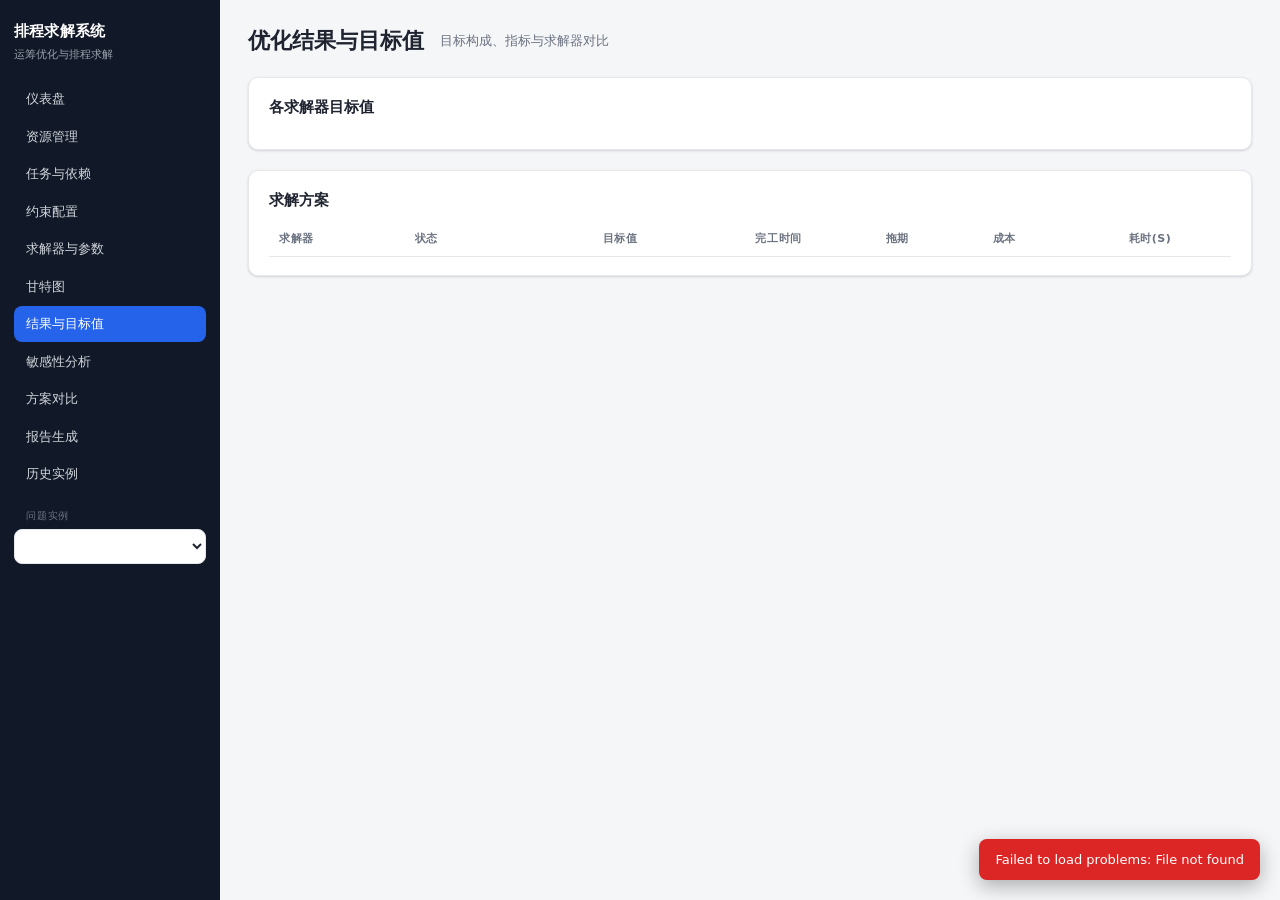
==== frontend/results.html @ e5c1f8a2 "Initial commit" ====
<!doctype html>
<html lang="zh-CN">
<head>
<meta charset="utf-8">
<meta name="viewport" content="width=device-width, initial-scale=1">
<title>结果与目标值 — 排程求解系统</title>
<link rel="stylesheet" href="css/style.css">
</head>
<body>
<div class="app">
  <aside class="sidebar">
    <div class="brand">排程求解系统</div>
    <div class="brand-sub">运筹优化与排程求解</div>
    <nav id="nav"></nav>
    <div class="section-label">问题实例</div>
    <select id="problem-picker"></select>
  </aside>
  <main class="main">
    <div class="page-head">
      <h1>优化结果与目标值</h1>
      <span class="sub">目标构成、指标与求解器对比</span>
    </div>

    <div class="card">
      <h2>各求解器目标值</h2>
      <div class="chart-wrap" id="obj-chart"></div>
    </div>

    <div class="card">
      <h2>求解方案</h2>
      <table><thead><tr>
        <th>求解器</th><th>状态</th><th class="num">目标值</th><th class="num">完工时间</th>
        <th class="num">拖期</th><th class="num">成本</th><th class="num">耗时(s)</th><th></th>
      </tr></thead><tbody id="rows"></tbody></table>
    </div>

    <div class="card" id="detail-card" style="display:none">
      <h2 id="detail-title">方案详情</h2>
      <div class="grid cols-4" id="detail-stats"></div>
      <div class="grid cols-2 mt">
        <div><h3>目标构成</h3><div class="chart-wrap" id="comp-chart"></div></div>
        <div><h3>资源利用率</h3><table><thead><tr><th>资源</th><th class="num">利用率</th></tr></thead>
          <tbody id="util-rows"></tbody></table></div>
      </div>
      <h3>任务安排</h3>
      <table><thead><tr><th>任务</th><th class="num">开始</th><th class="num">结束</th><th>资源</th></tr></thead>
        <tbody id="detail-assign"></tbody></table>
    </div>
  </main>
</div>
<script src="js/common.js"></script>
<script src="js/charts.js"></script>
<script>
let problem = null;
let solutions = [];
let selectedId = null;

initSidebar('results.html');

async function load() {
  const id = currentProblemId();
  if (!id) return;
  problem = await api('/problems/' + id);
  await loadSolutions();
}

async function loadSolutions() {
  const r = await api(`/problems/${problem.id}/solutions`);
  solutions = r.solutions;
  renderTable();
  renderObjectiveChart();
}

function renderTable() {
  document.getElementById('rows').innerHTML = solutions.map(s => `
    <tr style="cursor:pointer" onclick="showDetail('${s.id}')">
      <td>${escapeHtml(solverLabel(s.solver))}</td>
      <td>${statusBadge(s.status)}</td>
      <td class="num"><b>${fmt(s.objective_value)}</b></td>
      <td class="num">${fmt(s.makespan)}</td>
      <td class="num">${fmt(s.metrics?.total_tardiness)}</td>
      <td class="num">${fmt(s.metrics?.resource_cost)}</td>
      <td class="num">${fmt(s.solve_time)}</td>
      <td><button class="btn sm" onclick="event.stopPropagation();loadDetail('${s.id}')">查看</button></td>
    </tr>`).join('') || '<tr><td colspan="8" class="empty">暂无求解结果。</td></tr>';
}

function renderObjectiveChart() {
  const el = document.getElementById('obj-chart');
  if (!solutions.length) { el.innerHTML = '<div class="empty">暂无数据。</div>'; return; }
  barChart(el, {
    labels: solutions.map(s => solverLabel(s.solver)),
    values: solutions.map(s => s.objective_value ?? 0),
    color: '#4e79a7',
  });
}

async function showDetail(id) { await loadDetail(id); }

async function loadDetail(id) {
  selectedId = id;
  const s = await api(`/problems/${problem.id}/solutions/${id}`);
  document.getElementById('detail-card').style.display = 'block';
  document.getElementById('detail-title').textContent = `方案详情 — ${solverLabel(s.solver)}`;
  document.getElementById('detail-stats').innerHTML = [
    ['目标值', fmt(s.objective_value)], ['完工时间', fmt(s.makespan)],
    ['状态', statusLabel(s.status)], ['耗时', fmt(s.solve_time) + 's'],
  ].map(([l, v]) => `<div class="stat"><div class="label">${l}</div><div class="value">${v}</div></div>`).join('');

  const m = s.metrics || {};
  barChart(document.getElementById('comp-chart'), {
    labels: ['完工时间', '加权\n完工时间', '拖期', '成本', '软约束\n惩罚'],
    values: [m.makespan || 0, m.weighted_completion || 0, m.total_tardiness || 0,
             m.resource_cost || 0, m.soft_penalty || 0],
    color: '#f28e2b',
  });

  document.getElementById('util-rows').innerHTML = Object.entries(m.utilisation || {}).map(([r, u]) =>
    `<tr><td class="mono">${escapeHtml(r)}</td><td class="num">${(u * 100).toFixed(1)}%</td></tr>`).join('');

  document.getElementById('detail-assign').innerHTML = s.assignments.map(a => `
    <tr><td class="mono">${escapeHtml(a.task)}</td><td class="num">${a.start}</td>
      <td class="num">${a.end}</td><td class="small mono">${escapeHtml((a.resources || []).join(', '))}</td></tr>`).join('');
}

load().catch(e => toast(e.message, 'error'));
</script>
</body>
</html>
---- frontend/css/style.css ----
/* ===========================================================================
   Scheduling solver — shared stylesheet
   =========================================================================== */

:root {
  --bg: #f5f6f8;
  --panel: #ffffff;
  --ink: #1f2430;
  --muted: #6b7280;
  --line: #e5e7eb;
  --accent: #2563eb;
  --accent-2: #0ea5e9;
  --ok: #16a34a;
  --warn: #d97706;
  --bad: #dc2626;
  --sidebar: #111827;
  --sidebar-ink: #d1d5db;
  --radius: 10px;
  --shadow: 0 1px 2px rgba(16, 24, 40, .06), 0 1px 3px rgba(16, 24, 40, .1);
  --mono: ui-monospace, SFMono-Regular, "SF Mono", Menlo, Consolas, monospace;
  --sans: system-ui, -apple-system, "Segoe UI", Roboto, "Helvetica Neue", Arial, sans-serif;
}

* { box-sizing: border-box; }

html, body {
  margin: 0;
  padding: 0;
  background: var(--bg);
  color: var(--ink);
  font-family: var(--sans);
  font-size: 14px;
  line-height: 1.5;
}

a { color: var(--accent); text-decoration: none; }
a:hover { text-decoration: underline; }

/* ---- layout ---------------------------------------------------------- */
.app { display: grid; grid-template-columns: 220px 1fr; min-height: 100vh; }

.sidebar {
  background: var(--sidebar);
  color: var(--sidebar-ink);
  padding: 20px 14px;
  position: sticky;
  top: 0;
  height: 100vh;
  overflow-y: auto;
}
.sidebar .brand {
  color: #fff;
  font-weight: 700;
  font-size: 15px;
  letter-spacing: .2px;
  margin: 0 0 4px;
}
.sidebar .brand-sub {
  font-size: 11px;
  color: #9ca3af;
  margin-bottom: 18px;
}
.sidebar nav a {
  display: block;
  color: var(--sidebar-ink);
  padding: 8px 12px;
  border-radius: 8px;
  margin-bottom: 2px;
  font-size: 13px;
}
.sidebar nav a:hover { background: rgba(255, 255, 255, .08); text-decoration: none; color: #fff; }
.sidebar nav a.active { background: var(--accent); color: #fff; }
.sidebar .section-label {
  font-size: 10px;
  text-transform: uppercase;
  letter-spacing: .08em;
  color: #6b7280;
  margin: 16px 12px 6px;
}

.main { padding: 24px 28px; max-width: 1280px; }

.page-head { display: flex; align-items: center; gap: 16px; margin-bottom: 20px; flex-wrap: wrap; }
.page-head h1 { font-size: 22px; margin: 0; font-weight: 650; }
.page-head .sub { color: var(--muted); font-size: 13px; }

/* ---- cards / panels -------------------------------------------------- */
.card {
  background: var(--panel);
  border: 1px solid var(--line);
  border-radius: var(--radius);
  box-shadow: var(--shadow);
  padding: 18px 20px;
  margin-bottom: 20px;
}
.card h2 { margin: 0 0 12px; font-size: 15px; font-weight: 650; }
.card h3 { margin: 14px 0 8px; font-size: 13px; font-weight: 600; color: var(--muted); }
.grid { display: grid; gap: 16px; }
.grid.cols-2 { grid-template-columns: 1fr 1fr; }
.grid.cols-3 { grid-template-columns: repeat(3, 1fr); }
.grid.cols-4 { grid-template-columns: repeat(4, 1fr); }
@media (max-width: 900px) {
  .grid.cols-2, .grid.cols-3, .grid.cols-4 { grid-template-columns: 1fr; }
  .app { grid-template-columns: 1fr; }
  .sidebar { height: auto; position: static; }
}

/* ---- stat tiles ------------------------------------------------------ */
.stat {
  background: var(--panel);
  border: 1px solid var(--line);
  border-radius: var(--radius);
  box-shadow: var(--shadow);
  padding: 14px 16px;
}
.stat .label { font-size: 11px; color: var(--muted); text-transform: uppercase; letter-spacing: .05em; }
.stat .value { font-size: 24px; font-weight: 700; margin-top: 2px; font-variant-numeric: tabular-nums; }
.stat .hint { font-size: 12px; color: var(--muted); margin-top: 2px; }

/* ---- forms ----------------------------------------------------------- */
label { display: block; font-size: 12px; color: var(--muted); margin: 10px 0 4px; font-weight: 600; }
input, select, textarea {
  width: 100%;
  padding: 8px 10px;
  border: 1px solid var(--line);
  border-radius: 8px;
  font-size: 13px;
  font-family: inherit;
  background: #fff;
  color: var(--ink);
}
input:focus, select:focus, textarea:focus {
  outline: 2px solid var(--accent-2);
  outline-offset: -1px;
  border-color: var(--accent-2);
}
textarea { min-height: 120px; font-family: var(--mono); font-size: 12px; resize: vertical; }
.field-row { display: flex; gap: 12px; }
.field-row > div { flex: 1; }
.form-grid { display: grid; grid-template-columns: repeat(2, 1fr); gap: 0 16px; }
.form-grid .full { grid-column: 1 / -1; }

.btn {
  display: inline-flex;
  align-items: center;
  gap: 6px;
  padding: 8px 14px;
  border: 1px solid var(--line);
  border-radius: 8px;
  background: #fff;
  color: var(--ink);
  font-size: 13px;
  font-weight: 600;
  cursor: pointer;
  transition: background .12s, border-color .12s;
}
.btn:hover { background: #f9fafb; border-color: #d1d5db; }
.btn.primary { background: var(--accent); border-color: var(--accent); color: #fff; }
.btn.primary:hover { background: #1d4ed8; }
.btn.danger { background: #fff; border-color: #fecaca; color: var(--bad); }
.btn.danger:hover { background: #fef2f2; }
.btn.sm { padding: 5px 10px; font-size: 12px; }
.btn:disabled { opacity: .55; cursor: not-allowed; }

.btn-row { display: flex; gap: 10px; margin-top: 14px; flex-wrap: wrap; }

/* ---- tables ---------------------------------------------------------- */
table { width: 100%; border-collapse: collapse; font-size: 13px; }
th, td { text-align: left; padding: 8px 10px; border-bottom: 1px solid var(--line); }
th { color: var(--muted); font-size: 11px; text-transform: uppercase; letter-spacing: .05em; font-weight: 600; }
tbody tr:hover { background: #f9fafb; }
td.num, th.num { text-align: right; font-variant-numeric: tabular-nums; }
td.mono { font-family: var(--mono); font-size: 12px; }

/* ---- badges / status ------------------------------------------------- */
.badge {
  display: inline-block;
  padding: 2px 8px;
  border-radius: 999px;
  font-size: 11px;
  font-weight: 600;
  white-space: nowrap;
}
.badge.ok { background: #dcfce7; color: #166534; }
.badge.warn { background: #fef3c7; color: #92400e; }
.badge.bad { background: #fee2e2; color: #991b1b; }
.badge.muted { background: #e5e7eb; color: #374151; }
.badge.info { background: #dbeafe; color: #1e40af; }

.status-optimal { color: var(--ok); }
.status-feasible { color: var(--accent); }
.status-infeasible { color: var(--bad); }
.status-timeout { color: var(--warn); }
.status-error { color: var(--bad); }

/* ---- gantt / charts -------------------------------------------------- */
.gantt-wrap, .chart-wrap { overflow-x: auto; }
.chart-wrap svg, .gantt-wrap svg { display: block; }
.gantt-tooltip {
  position: absolute;
  background: #111827;
  color: #fff;
  padding: 6px 10px;
  border-radius: 6px;
  font-size: 12px;
  pointer-events: none;
  white-space: nowrap;
  box-shadow: 0 4px 12px rgba(0, 0, 0, .3);
  z-index: 10;
}

.legend { display: flex; flex-wrap: wrap; gap: 12px; margin: 10px 0; font-size: 12px; color: var(--muted); }
.legend .swatch { display: inline-block; width: 12px; height: 12px; border-radius: 3px; margin-right: 5px; vertical-align: -1px; }

/* ---- misc ------------------------------------------------------------ */
.empty { color: var(--muted); font-size: 13px; padding: 18px 0; text-align: center; }
.toast {
  position: fixed;
  bottom: 20px;
  right: 20px;
  background: #111827;
  color: #fff;
  padding: 11px 16px;
  border-radius: 8px;
  font-size: 13px;
  box-shadow: 0 6px 20px rgba(0, 0, 0, .3);
  z-index: 1000;
  opacity: 0;
  transform: translateY(8px);
  transition: opacity .2s, transform .2s;
}
.toast.show { opacity: 1; transform: none; }
.toast.error { background: var(--bad); }
.toast.ok { background: var(--ok); }

.tabs { display: flex; gap: 4px; border-bottom: 1px solid var(--line); margin-bottom: 16px; }
.tabs button {
  background: none;
  border: none;
  padding: 9px 14px;
  font-size: 13px;
  font-weight: 600;
  color: var(--muted);
  cursor: pointer;
  border-bottom: 2px solid transparent;
}
.tabs button.active { color: var(--accent); border-bottom-color: var(--accent); }

.mono { font-family: var(--mono); }
.muted { color: var(--muted); }
.small { font-size: 12px; }
.right { text-align: right; }
.flex { display: flex; gap: 10px; align-items: center; }
.spacer { flex: 1; }
.mt { margin-top: 12px; }
.mb { margin-bottom: 12px; }
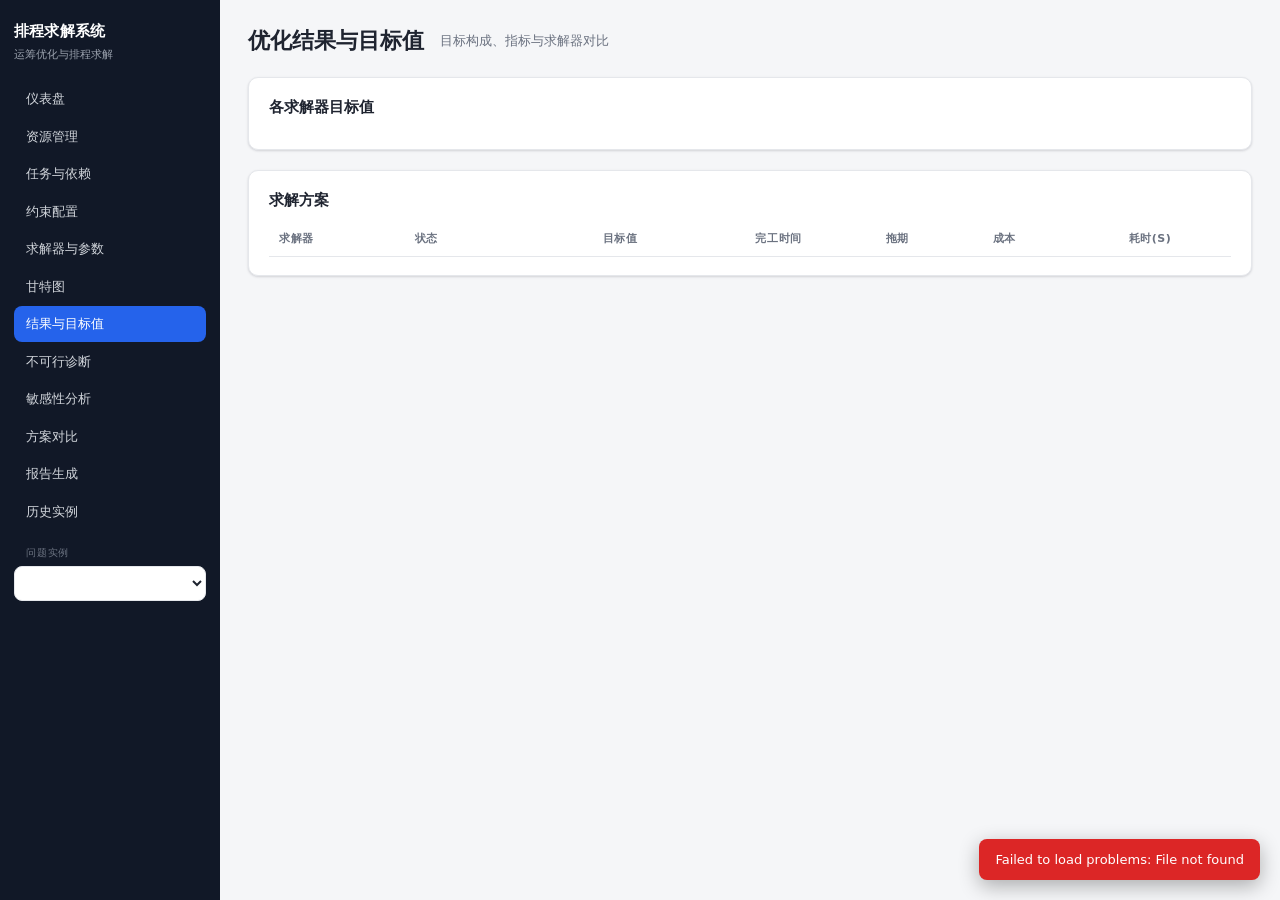
==== commit 93a08362: "A RESULT" ====
--- a/frontend/results.html
+++ b/frontend/results.html
@@ -81,7 +81,12 @@
       <td class="num">${fmt(s.metrics?.total_tardiness)}</td>
       <td class="num">${fmt(s.metrics?.resource_cost)}</td>
       <td class="num">${fmt(s.solve_time)}</td>
-      <td><button class="btn sm" onclick="event.stopPropagation();loadDetail('${s.id}')">查看</button></td>
+      <td>
+        ${s.status === 'infeasible'
+          ? `<a class="btn sm danger" href="diagnosis.html?id=${encodeURIComponent(problem.id)}">诊断</a>`
+          : ''}
+        <button class="btn sm" onclick="event.stopPropagation();loadDetail('${s.id}')">查看</button>
+      </td>
     </tr>`).join('') || '<tr><td colspan="8" class="empty">暂无求解结果。</td></tr>';
 }
 
--- a/frontend/css/style.css
+++ b/frontend/css/style.css
@@ -254,3 +254,16 @@
 .spacer { flex: 1; }
 .mt { margin-top: 12px; }
 .mb { margin-bottom: 12px; }
+
+/* ---- infeasibility diagnosis ---- */
+.conflict-card { border-left: 4px solid #f28e2b; }
+.participants { margin: 8px 0 0; padding-left: 18px; }
+.participants li { margin: 4px 0; line-height: 1.5; }
+.participants code, .fix-block code { background: var(--panel, #f4f6f9); padding: 1px 5px;
+  border-radius: 4px; font-family: var(--mono); font-size: 12px; }
+.row-good { background: rgba(89, 161, 79, .08); }
+.fix-block { border: 1px solid var(--line); border-radius: 8px; padding: 12px 14px;
+  margin: 10px 0; }
+.fix-ok { border-color: var(--ok); background: rgba(89, 161, 79, .06); }
+.steps { margin: 8px 0; padding-left: 20px; }
+.steps li { margin: 3px 0; }
